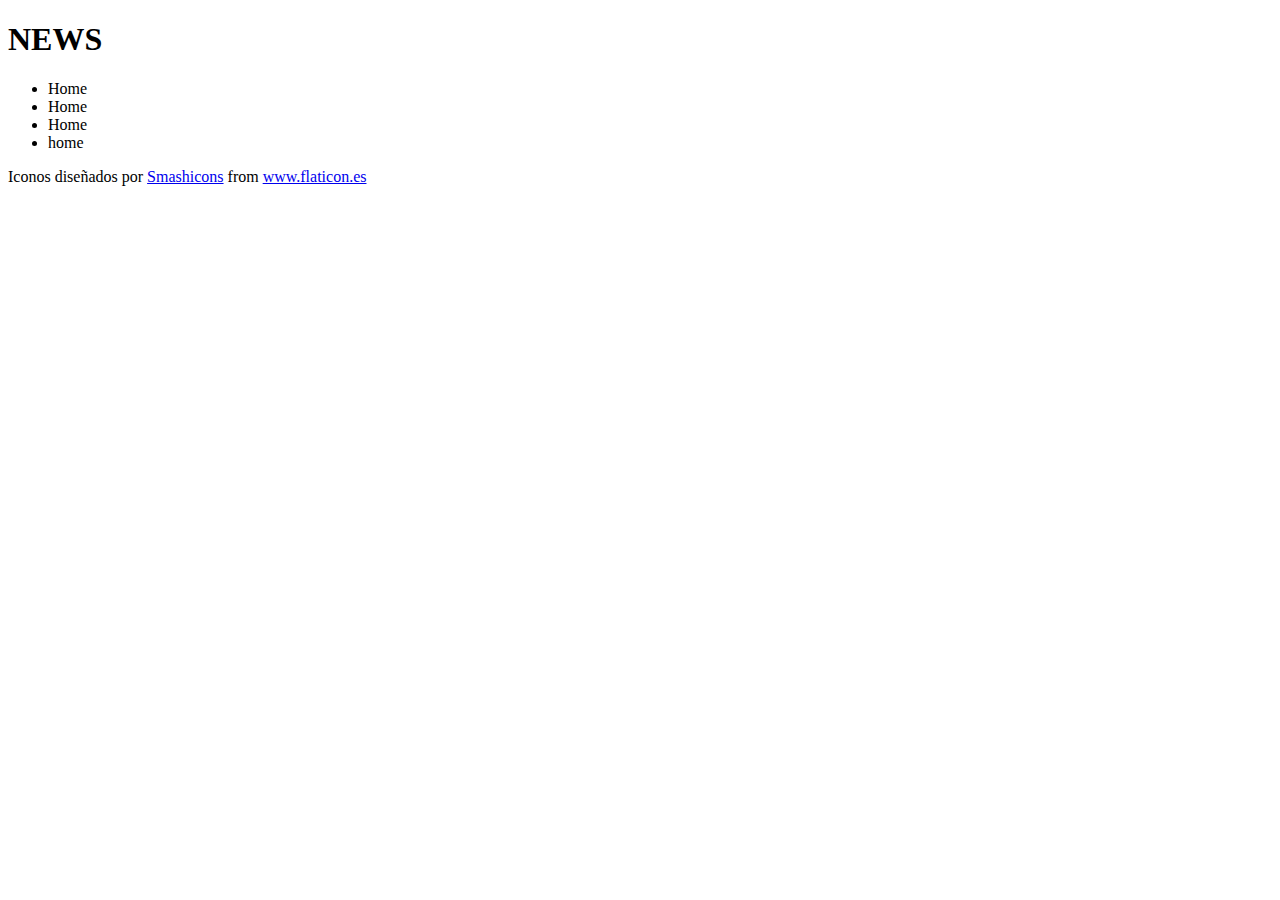
==== html/index.html @ 0a1bd65a "primera version" ====
<!DOCTYPE html>
<html lang="en">

<head>
  <meta charset="UTF-8">
  <meta name="viewport" content="width=device-width, initial-scale=1.0">
  <link rel="stylesheet" href="../css/estilos.css">
  <title>news</title>
</head>

<body>
  <div class="container">
    <header class="head">
      <nav class="header-nav">
        <h1 class="header-title">
          NEWS
        </h1>
        <ul class="nav">
          <li class="nav-list">Home  </li>
          <li class="nav-list">Home</li>
          <li class="nav-list">Home</li>
          <li class="nav-list">home</li>
        </ul>
      </nav>
    </header>
    <div>Iconos diseñados por <a href="https://www.flaticon.es/autores/smashicons" title="Smashicons">Smashicons</a>
      from <a href="https://www.flaticon.es/" title="Flaticon">www.flaticon.es</a></div>
  </div>
</body>

</html>
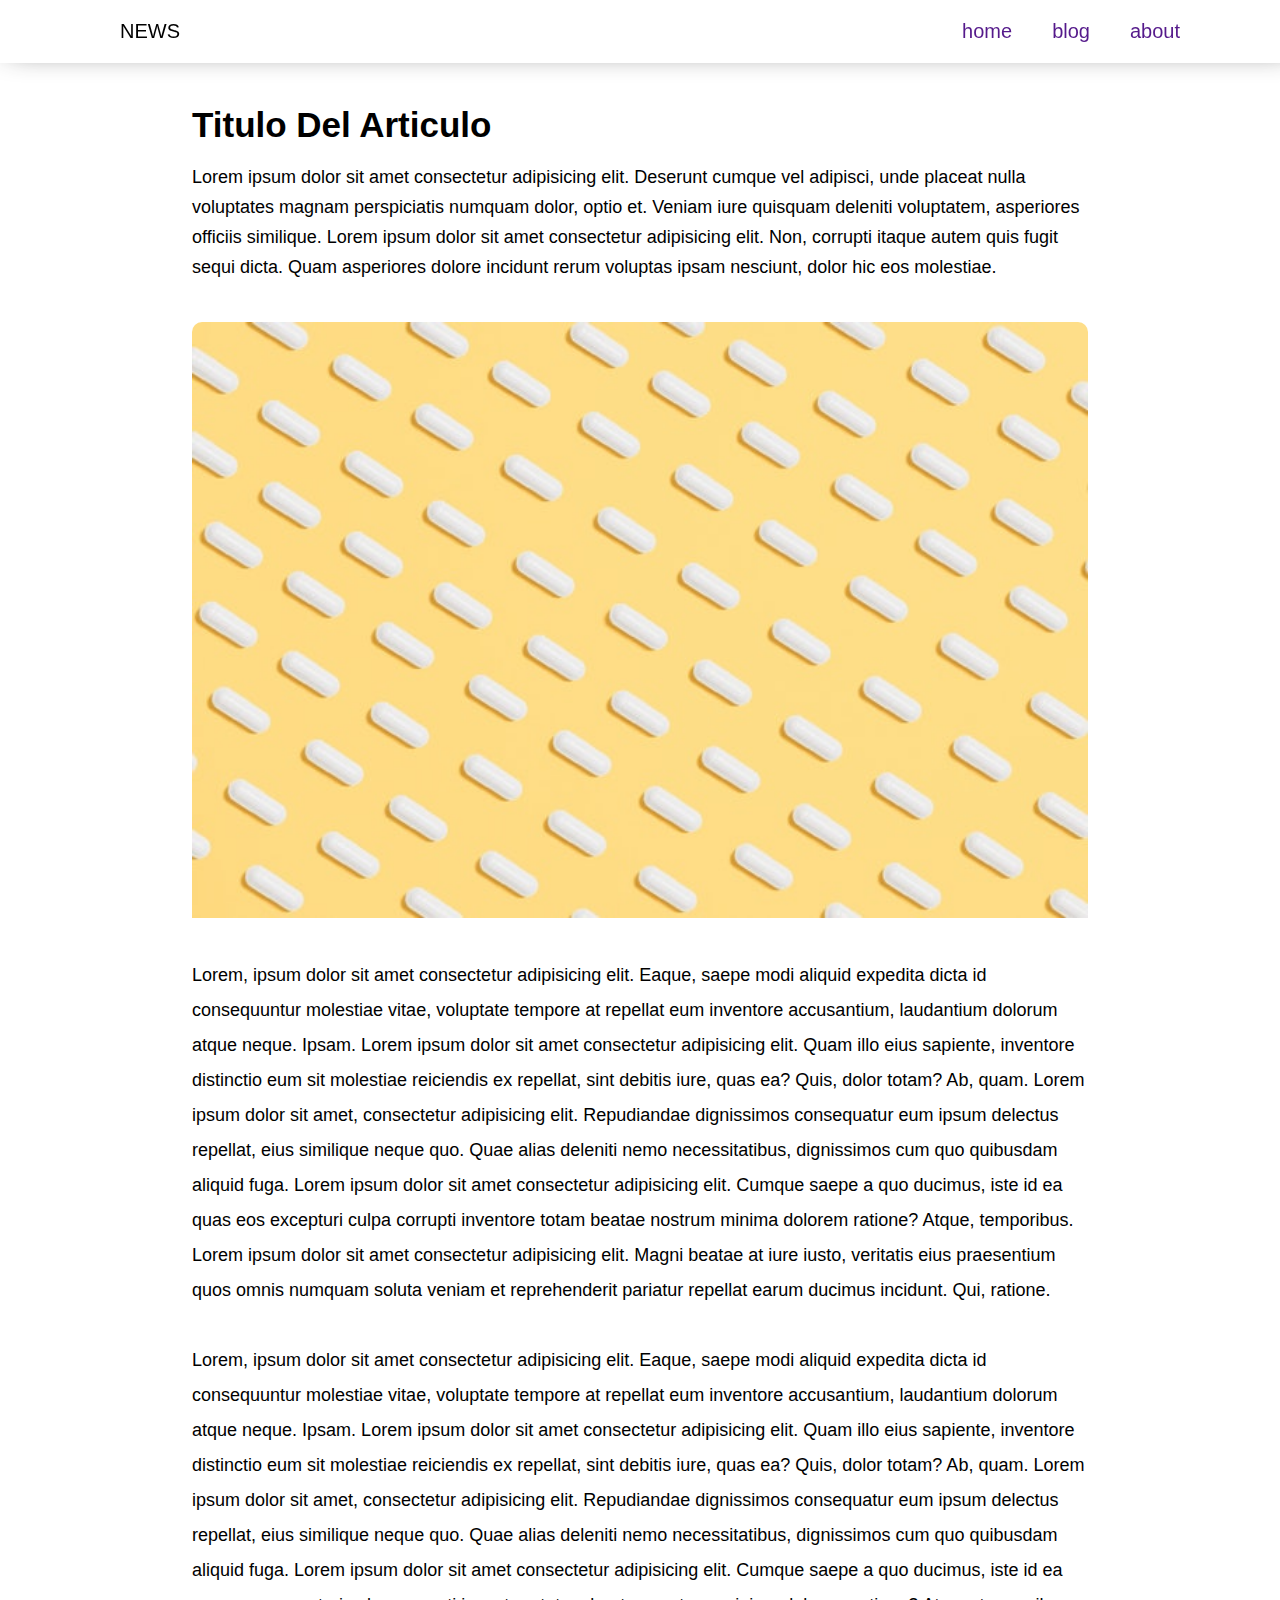
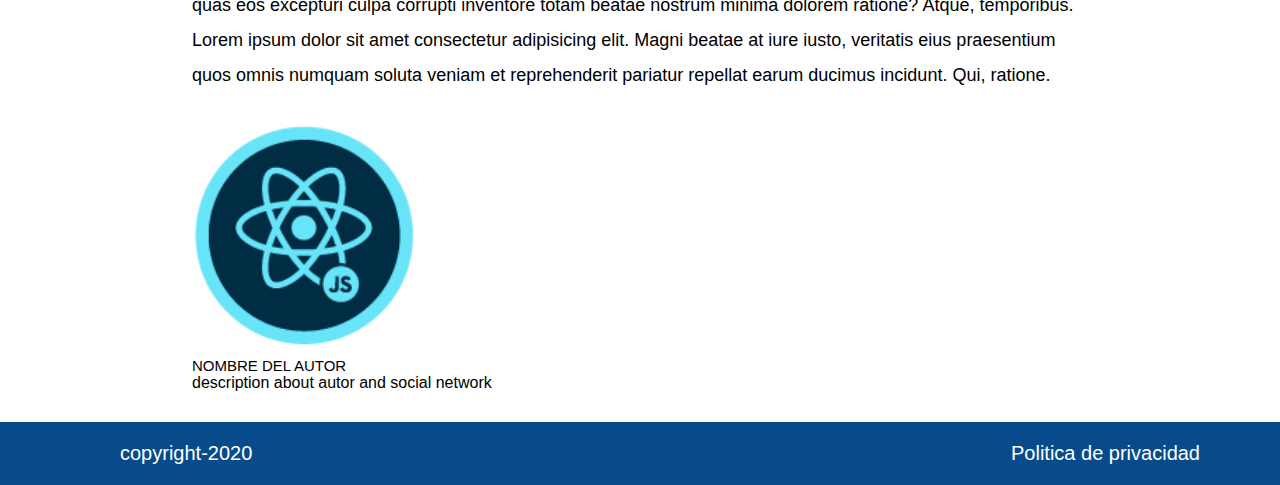
==== commit f437a217: "plantilla de post" ====
--- a/html/index.html
+++ b/html/index.html
@@ -6,26 +6,75 @@
   <meta name="viewport" content="width=device-width, initial-scale=1.0">
   <link rel="stylesheet" href="../css/estilos.css">
   <title>news</title>
-</head>
 
 <body>
-  <div class="container">
-    <header class="head">
-      <nav class="header-nav">
-        <h1 class="header-title">
-          NEWS
-        </h1>
-        <ul class="nav">
-          <li class="nav-list">Home  </li>
-          <li class="nav-list">Home</li>
-          <li class="nav-list">Home</li>
-          <li class="nav-list">home</li>
-        </ul>
-      </nav>
-    </header>
-    <div>Iconos diseñados por <a href="https://www.flaticon.es/autores/smashicons" title="Smashicons">Smashicons</a>
-      from <a href="https://www.flaticon.es/" title="Flaticon">www.flaticon.es</a></div>
+
+  
+  <header class="header">
+    <spam class="name-page">NEWS</spam>
+    <nav class="menu">
+      <li class="menu-list"> <a class="url-menu" href="">home</a></li>
+      <li class="menu-list"> <a class="url-menu"  href="">blog</a></li>
+      <li class="menu-list"> <a class="url-menu"  href="">about</a></li>
+    </nav>
+  </header>
+  <div class="contenedor">
+
+    
+    <article class="info">
+      <h1 class="article-tittle">titulo del articulo</h1>
+      <p class="small">Lorem ipsum dolor sit amet consectetur adipisicing elit. Deserunt cumque vel adipisci, unde
+        placeat nulla voluptates magnam perspiciatis numquam dolor, optio et. Veniam iure quisquam deleniti voluptatem,
+        asperiores officiis similique. Lorem ipsum dolor sit amet consectetur adipisicing elit. Non, corrupti itaque
+        autem quis fugit sequi dicta. Quam asperiores dolore incidunt rerum voluptas ipsam nesciunt, dolor hic eos
+        molestiae.</p>
+      <img src="../images/tarjeta.jpg" alt="" class="img-article">
+      <p class="all-description">
+        Lorem, ipsum dolor sit amet consectetur adipisicing elit. Eaque, saepe modi aliquid expedita dicta id
+        consequuntur molestiae vitae, voluptate tempore at repellat eum inventore accusantium, laudantium dolorum
+        atque
+        neque. Ipsam. Lorem ipsum dolor sit amet consectetur adipisicing elit. Quam illo eius sapiente, inventore
+        distinctio eum sit molestiae reiciendis ex repellat, sint debitis iure, quas ea? Quis, dolor totam? Ab,
+        quam.
+        Lorem ipsum dolor sit amet, consectetur adipisicing elit. Repudiandae dignissimos consequatur eum ipsum
+        delectus
+        repellat, eius similique neque quo. Quae alias deleniti nemo necessitatibus, dignissimos cum quo quibusdam
+        aliquid fuga. Lorem ipsum dolor sit amet consectetur adipisicing elit. Cumque saepe a quo ducimus, iste id
+        ea
+        quas eos excepturi culpa corrupti inventore totam beatae nostrum minima dolorem ratione? Atque, temporibus.
+        Lorem ipsum dolor sit amet consectetur adipisicing elit. Magni beatae at iure iusto, veritatis eius
+        praesentium
+        quos omnis numquam soluta veniam et reprehenderit pariatur repellat earum ducimus incidunt. Qui, ratione. <br> <br>
+        Lorem, ipsum dolor sit amet consectetur adipisicing elit. Eaque, saepe modi aliquid expedita dicta id
+        consequuntur molestiae vitae, voluptate tempore at repellat eum inventore accusantium, laudantium dolorum
+        atque
+        neque. Ipsam. Lorem ipsum dolor sit amet consectetur adipisicing elit. Quam illo eius sapiente, inventore
+        distinctio eum sit molestiae reiciendis ex repellat, sint debitis iure, quas ea? Quis, dolor totam? Ab,
+        quam.
+        Lorem ipsum dolor sit amet, consectetur adipisicing elit. Repudiandae dignissimos consequatur eum ipsum
+        delectus
+        repellat, eius similique neque quo. Quae alias deleniti nemo necessitatibus, dignissimos cum quo quibusdam
+        aliquid fuga. Lorem ipsum dolor sit amet consectetur adipisicing elit. Cumque saepe a quo ducimus, iste id
+        ea
+        quas eos excepturi culpa corrupti inventore totam beatae nostrum minima dolorem ratione? Atque, temporibus.
+        Lorem ipsum dolor sit amet consectetur adipisicing elit. Magni beatae at iure iusto, veritatis eius
+        praesentium
+        quos omnis numquam soluta veniam et reprehenderit pariatur repellat earum ducimus incidunt. Qui, ratione.
+      </p>
+    </article>
+
+    <aside class="autor">
+      <img src="../images/badge.png" alt="" class="photo-autor">
+      <p class="autor-name">nombre del autor</p>
+      <p class="autor-description">description about autor and social network</p>
+    </aside>
   </div>
+
+  <footer class="pie">
+    <P class="cp">copyright-2020</P>
+    <a href="#" class="cookies">Politica de privacidad</a>
+  </footer>
+
 </body>
 
 </html>--- a/css/estilos.css
+++ b/css/estilos.css
@@ -0,0 +1,203 @@
+*{
+  margin: 0;
+  padding: 0;
+}
+body{
+  font-family: -apple-system, BlinkMacSystemFont, 'Segoe UI', Roboto, Oxygen, Ubuntu, Cantarell, 'Open Sans', 'Helvetica Neue', sans-serif;
+}
+
+.contenedor {
+  width:50%;
+  max-width: 1200px;
+  margin:10px auto;
+  box-sizing: border-box;
+ 
+}
+
+.header{
+  width: 100%;
+  padding: 20px ;
+  display: flex;
+  justify-content: space-between;
+  align-items: center;
+  font-size: 20px;
+  position: sticky;
+  margin-bottom: 50px;
+  top: 0;
+  box-shadow: -10px 3px 30px -19px rgba(0,0,0,0.84);
+  background-color: #FFF;
+}
+.menu{
+  display: flex;
+  margin-right: 100px;
+}
+.menu-list{
+  padding: 0px 20px;
+  list-style: none;
+}
+.url-menu{
+  text-decoration: none;
+}
+.url-menu:hover{
+  color: #084B8A;
+}
+
+.name-page{
+  margin-left:100px ;
+}
+
+.autor{
+  display: flex;
+  flex-direction: column;
+  width: 100%;
+  margin: 0 auto;
+  padding: 20px 0px;
+}
+
+.photo-autor{
+  width: 25%;
+}
+
+.autor-name{
+  font-size: 15px;
+  text-transform: uppercase;
+  margin-top: 10px;
+}
+
+.info{
+  grid-area: info;
+  width: 100%;
+  display: flex;
+  margin:0 auto;
+  flex-direction: column;
+  line-height: 35px;
+}
+
+.article-tittle{
+  padding: 10px 0px 20px 0px;
+  font-size: 35px;
+  width: 100%;
+  text-transform: capitalize;
+}
+
+.small{
+  padding:0px 0px 40px 0px ;
+  font-size: 18px;
+  width: 100%;
+  line-height: 30px;
+}
+
+.img-article{
+  padding:0px 0px 40px 0px ;
+  width: 100%;
+  object-fit: cover;
+  border: transparent 10px;
+  border-radius: 10px;
+}
+
+.all-description{
+  padding:0px 0px 10px 0px ;
+  font-size: 18px;
+  width: 100%;
+}
+
+.pie{
+  width: 100%;
+  padding: 20px ;
+  display: flex;
+  justify-content: space-between;
+  align-items: center;
+  font-size: 20px;
+  background-color: #084B8A;
+  color: #fff;
+}
+
+.cookies{
+  margin-right: 100px;
+  text-decoration: none;
+  color: #fff;
+}
+
+.cp {
+  margin-left: 100px;
+}
+
+@media screen and (max-width:1300px){
+  .contenedor {
+    width: 70%;
+  }
+  .header{
+    margin-bottom:34px ;
+  }
+}
+@media screen and (max-width:1000px){
+  .contenedor {
+    width: 75%;
+  }
+  .header{
+    margin-bottom:28px ;
+  }
+}
+@media screen and (max-width:700px){
+  .contenedor {
+    width:80%;
+  }
+  .header{
+    margin-bottom: 21px;
+  }
+  .article-tittle{
+    font-size: 30px;
+  }
+}
+@media screen and (max-width:500px){
+  .contenedor {
+    width: 85%;
+  }
+  .header{
+    margin-bottom: 15;
+  }
+  .article-tittle{
+    font-size: 25px;
+  }
+  .header{
+    flex-direction: column;
+    justify-content: center;
+    align-items: center;
+  }
+  .name-page{
+    margin-right:130px ;
+    margin-bottom: 20px;
+    font-size: 40px;
+  }
+  .menu{
+    margin-right:10%;
+  }
+
+  .pie{
+    display: flex;
+    flex-direction: column;
+  }
+
+  .cp{
+    margin: 10px auto;
+  }
+  .cookies{
+    margin: 0 auto;
+  }
+}
+@media screen and (max-width:400px){
+  .contenedor {
+    width: 90%;
+  }
+  .header{
+    margin-bottom: 8px;
+  }
+  .article-tittle{
+    font-size: 20px;
+  }
+}
+@media screen and (max-width:300px){
+  .contenedor {
+    width: 95%;
+  }
+}